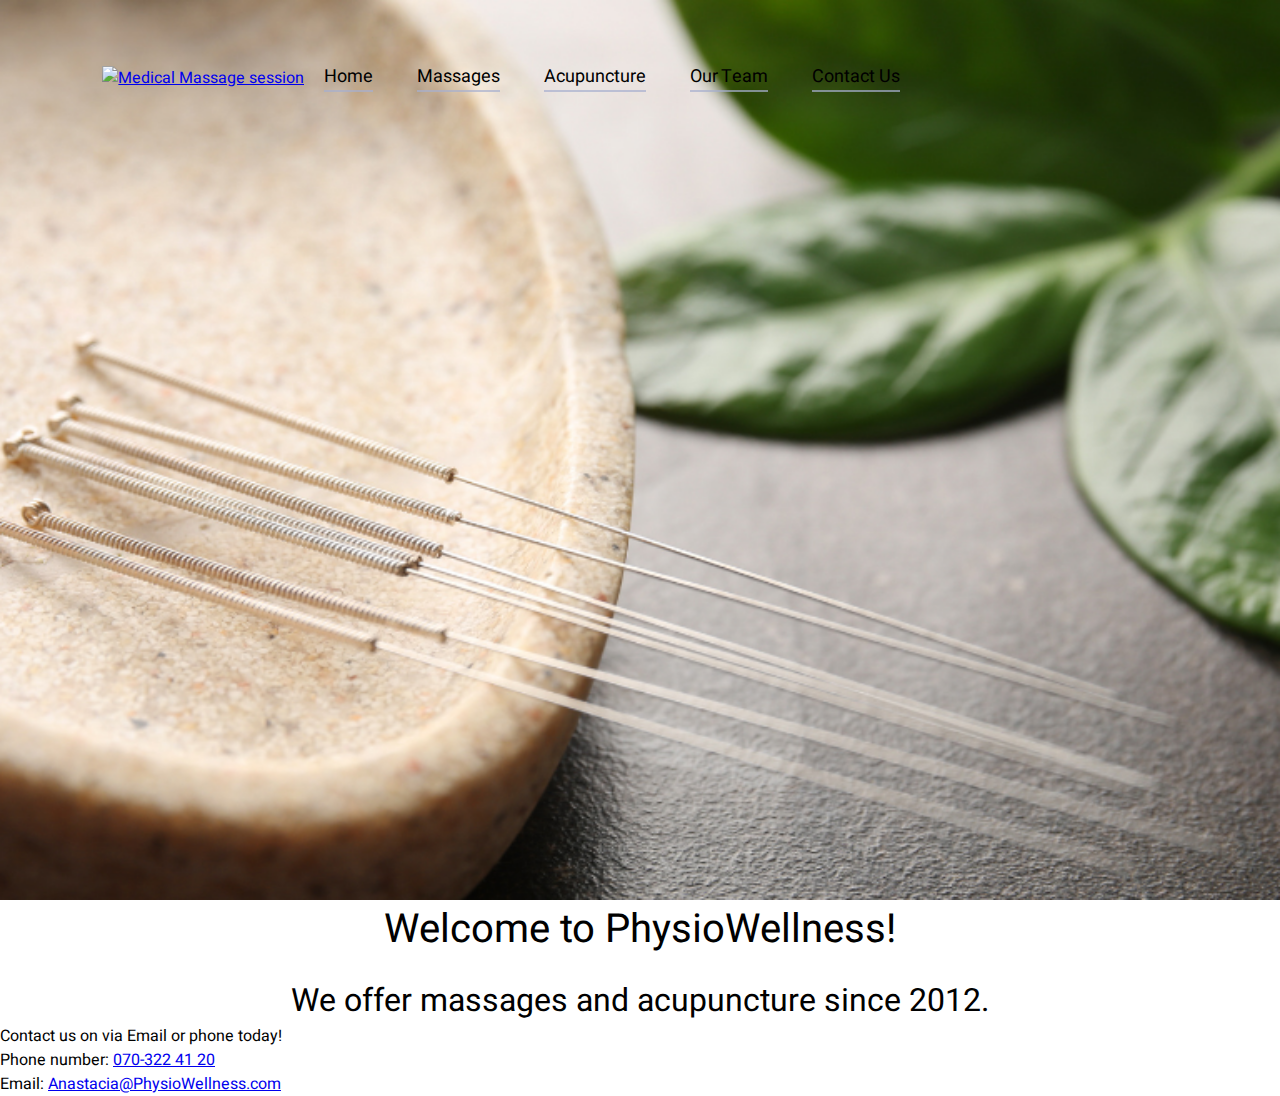
==== Index.html @ ebffbf8b "Edited CSS and made the background visible. Nav bar is fixed but not interactive. Logo is intended s" ====
<!DOCTYPE html>
<html lang="en">
<head>
    <meta charset="UTF-8">
    <meta http-equiv="X-UA-Compatible" content="IE=edge">
    <meta name="viewport" content="width=device-width, initial-scale=1.0">

    <script src="https://kit.fontawesome.com/4086d1cc1f.js" crossorigin="anonymous"></script>

    <link rel="stylesheet" href="Assets/Css/style.css">
    <link rel="preconnect" href="https://fonts.googleapis.com">
    <link rel="preconnect" href="https://fonts.gstatic.com" crossorigin>
    <link href="https://fonts.googleapis.com/css2?family=Heebo:wght@200;400;500;600&display=swap" rel="stylesheet">
    <title>PhysioWellness</title>

</head>

<body>

    <link rel="stylesheet" href="https://cdnjs.cloudflare.com/ajax/libs/font-awesome/4.7.0/css/font-awesome.min.css">

    <section class="header">
      <nav>
        <a href="index.html"><img src="Assets/Images/logo.png" alt="Medical Massage session" width="400"></a>
        <div class="nav-links">
        <ul>
          <li><a href="">Home</a></li>
            <li><a href="">Massages</a></li>
              <li><a href="">Acupuncture</a></li>
                <li><a href="">Our Team</a></li>
                <li><a href="">Contact Us</a></li>
        </ul>
        </div>
    </nav>
    </section>




<p style="text-align: center;" class=""><span style="font-size: 40px;" class="mobile-oversized">Welcome to PhysioWellness!</span></p>
<p style="font-size: 12px; text-align: center;" class="mobile-undersized-upper"><span class="textnormal mobile-undersized-upper" style="font-size: 12px;">&nbsp;</span></p>
<p style="text-align: center;" class=""><span style="font-size: 32px;" class="mobile-oversized">We offer massages and acupuncture since 2012. </span></p>




    <footer>
        <div>Contact us on via Email or phone today!</div>
        <span class="contact-field-name">Phone number:</span>
        <a href="tel:070-322 41 20">070-322 41 20</a>
    </div><div></div>
    <span class="contact-field-name">Email:</span>
        <span class="contact-field-content">
        <a href="mailto:Anastacia@PhysioWellness.com">Anastacia@PhysioWellness.com</a>
    </footer>
</body>
</html>
---- Assets/Css/style.css ----
*{
  margin: 0;
  padding: 0;
  font-family: 'Heebo', sans-serif;

}

.header{
    min-height: 100vh;
    width: 100%;
    background-image: url('../Images/bop.png'),linear-gradient(rgba(154, 156, 167, 0.7),rgba(4,9,30,0.7));
    background-position: center;
    background-size: cover;
    position: relative;
}

nav{
display: flex;
padding: 4% 8%;
justify-content: space-between;
align-items: center;

}

nav img{
  width: 180px;

}

.nav-links{
  flex: 1;
  text-align: left;
}

.nav-links ul li{
  list-style: none;
  display: inline-block;
  padding: 12px 20px;
  position: relative;
}

.nav-links ul li a{
  color:rgb(0, 0, 0);
  text-decoration: none;
  font-size:18px;
}

.nav-links ul li::after{
  content:"";
  width: 100;
  height: 2px;
  background:rgba(167, 175, 207, 0.7);
  display: block;
  margin: auto;
}
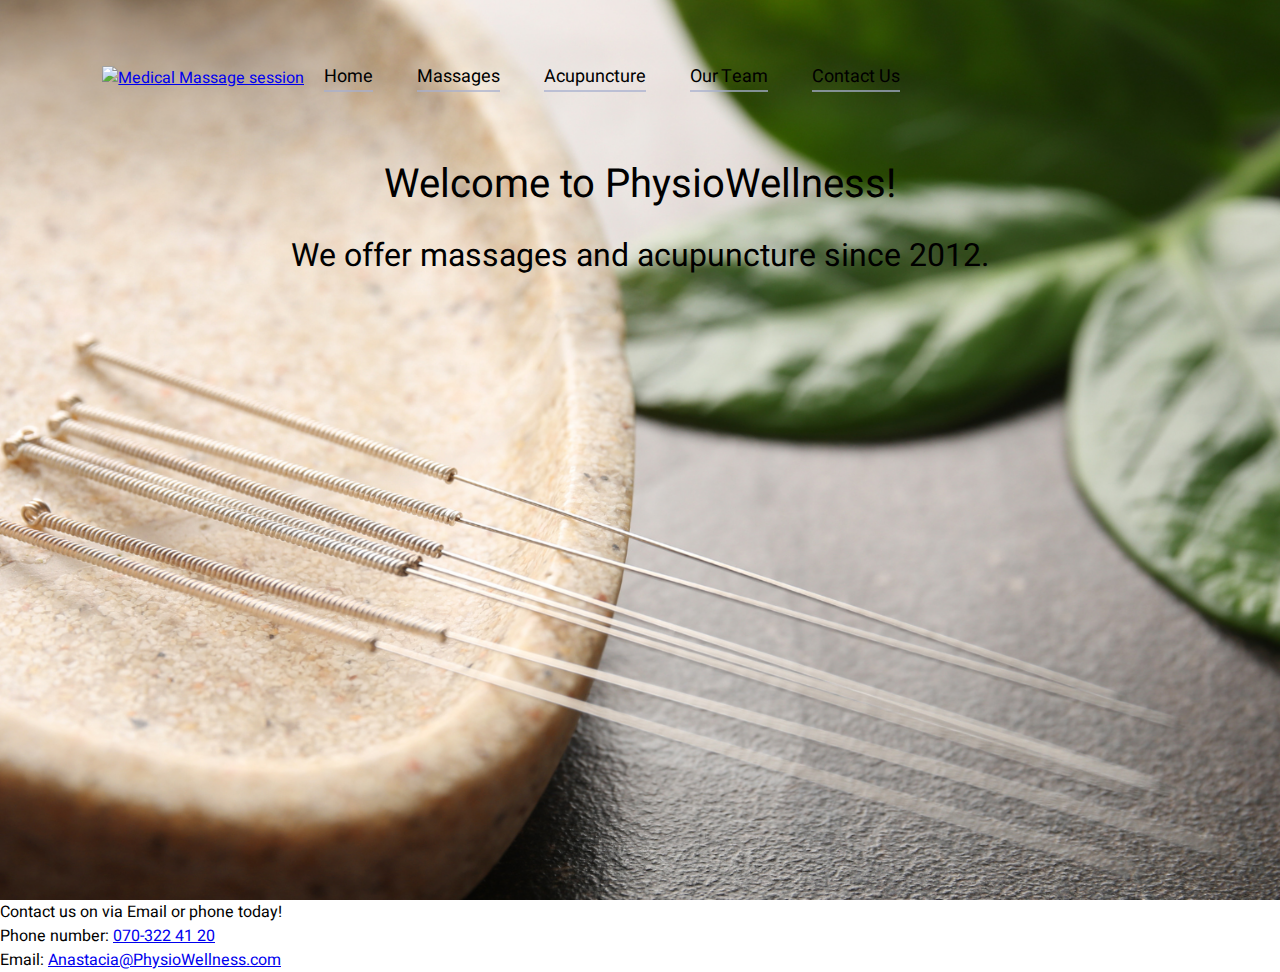
==== commit 5b339aee: "Deleted unneccesary files." ====
--- a/Index.html
+++ b/Index.html
@@ -32,14 +32,14 @@
         </ul>
         </div>
     </nav>
-    </section>
+
+    <p style="text-align: center;" class=""><span style="font-size: 40px;" class="mobile-oversized">Welcome to PhysioWellness!</span></p>
+    <p style="font-size: 12px; text-align: center;" class="mobile-undersized-upper"><span class="textnormal mobile-undersized-upper" style="font-size: 12px;">&nbsp;</span></p>
+    <p style="text-align: center;" class=""><span style="font-size: 32px;" class="mobile-oversized">We offer massages and acupuncture since 2012. </span></p>
 
 
 
-
-<p style="text-align: center;" class=""><span style="font-size: 40px;" class="mobile-oversized">Welcome to PhysioWellness!</span></p>
-<p style="font-size: 12px; text-align: center;" class="mobile-undersized-upper"><span class="textnormal mobile-undersized-upper" style="font-size: 12px;">&nbsp;</span></p>
-<p style="text-align: center;" class=""><span style="font-size: 32px;" class="mobile-oversized">We offer massages and acupuncture since 2012. </span></p>
+    </section>
 
 
 
--- a/Assets/Css/style.css
+++ b/Assets/Css/style.css
@@ -9,7 +9,7 @@
 .header{
     min-height: 100vh;
     width: 100%;
-    background-image: url('../Images/bop.png'),linear-gradient(rgba(154, 156, 167, 0.7),rgba(4,9,30,0.7));
+    background-image: url('../Images/header2.png'),linear-gradient(rgba(154, 156, 167, 0.7),rgba(4,9,30,0.7));
     background-position: center;
     background-size: cover;
     position: relative;
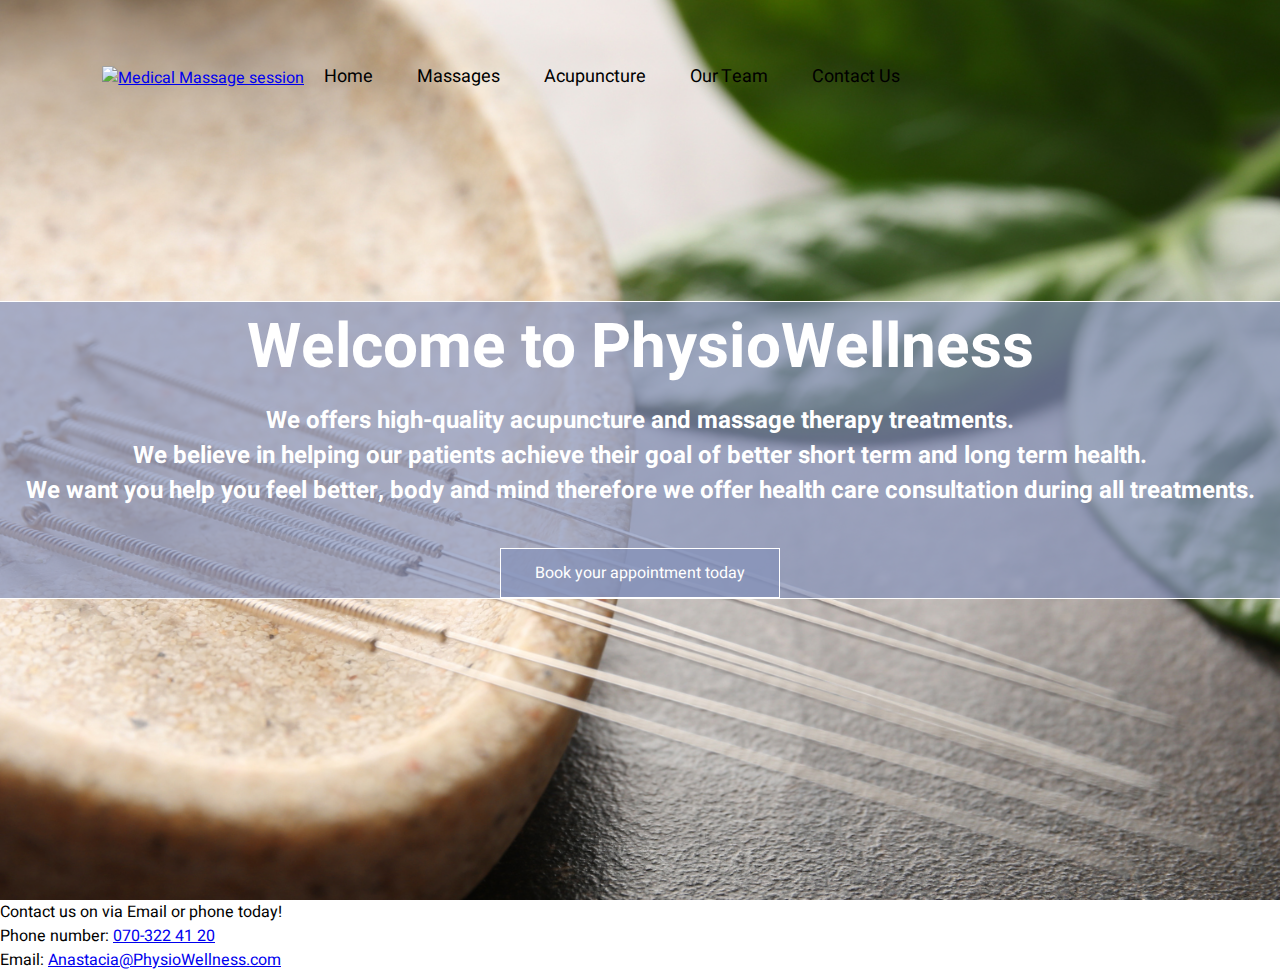
==== commit 0dc6ecc5: "Added hover css to my nav menu. Made text boxes for the front page." ====
--- a/Index.html
+++ b/Index.html
@@ -33,12 +33,15 @@
         </div>
     </nav>
 
-    <p style="text-align: center;" class=""><span style="font-size: 40px;" class="mobile-oversized">Welcome to PhysioWellness!</span></p>
-    <p style="font-size: 12px; text-align: center;" class="mobile-undersized-upper"><span class="textnormal mobile-undersized-upper" style="font-size: 12px;">&nbsp;</span></p>
-    <p style="text-align: center;" class=""><span style="font-size: 32px;" class="mobile-oversized">We offer massages and acupuncture since 2012. </span></p>
 
+    <div class="text-box">
+    <h1>Welcome to PhysioWellness</h1>
+    <h2>We offers high-quality acupuncture and massage therapy treatments. <br>
+      We believe in helping our patients achieve their goal of better short term and long term health. <br>
+      We want you help you feel better, body and mind therefore we offer health care consultation during all treatments.</h2>
+      <a href="" class="book-link">Book your appointment today</a>
 
-
+    </div>
     </section>
 
 
--- a/Assets/Css/style.css
+++ b/Assets/Css/style.css
@@ -47,10 +47,61 @@
 }
 
 .nav-links ul li::after{
-  content:"";
-  width: 100;
+  content:'';
+  width: 0%;
   height: 2px;
-  background:rgba(167, 175, 207, 0.7);
+  background:rgba(98, 112, 151, 0.7);
   display: block;
   margin: auto;
-}+  transition: 0.5s;
+}
+
+.nav-links ul li:hover::after{
+  width:  100%
+}
+
+.text-box{
+  width: 100%;
+  color: white;
+  position: absolute;
+  top: 50%;
+  left:50%;
+  transform: translate(-50%, -50%);
+  text-align: center;
+
+}
+
+.text-box {
+  border: 1px solid white;
+  background:rgba(132, 146, 185, 0.7);
+  
+}
+
+.text-box h1{
+  font-size: 62px;
+}
+.text-box h2{
+  margin: 10px 0 40px;
+  font-size: 24px;
+
+}
+
+.book-link{
+  display: inline-block;
+  text-decoration:none;
+  color: white;
+  border: 1px solid white;
+  padding: 12px 34px;
+  font-size: 24;
+  background:rgba(132, 146, 185, 0.7);
+  position: relative;
+  cursor: pointer;
+}
+.book-link:hover{
+  border: 1px solid rgb(75, 75, 104);
+  background: rgb(75, 75, 104);
+  border: 1px solid white;
+  transition: 1s;
+}
+
+
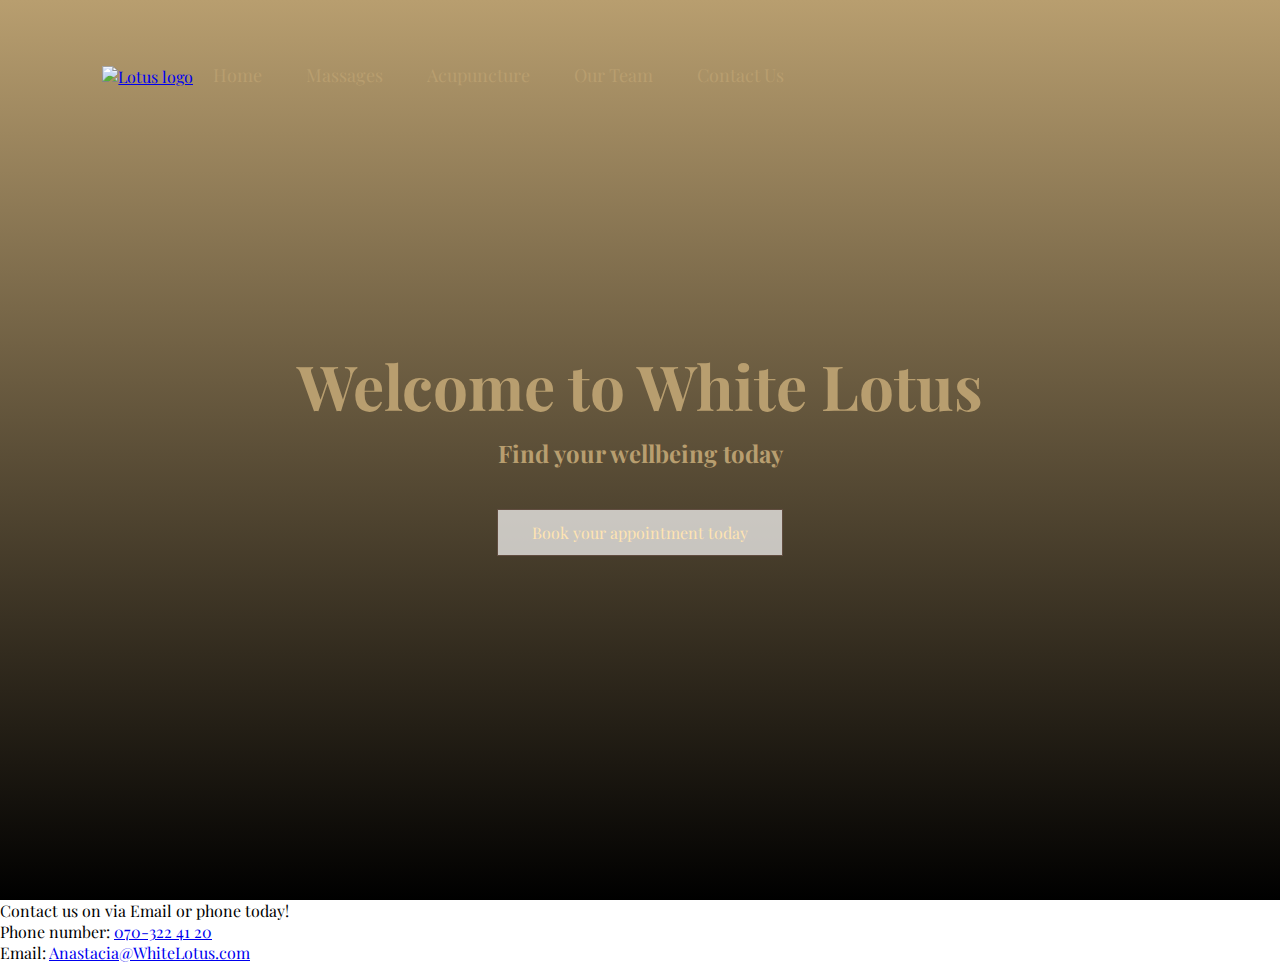
==== commit 86c1e933: "Removed code for hamburger. Not working." ====
--- a/Index.html
+++ b/Index.html
@@ -10,7 +10,8 @@
     <link rel="stylesheet" href="Assets/Css/style.css">
     <link rel="preconnect" href="https://fonts.googleapis.com">
     <link rel="preconnect" href="https://fonts.gstatic.com" crossorigin>
-    <link href="https://fonts.googleapis.com/css2?family=Heebo:wght@200;400;500;600&display=swap" rel="stylesheet">
+    <style>@import url('https://fonts.googleapis.com/css2?family=Playfair+Display:ital,wght@0,400;0,500;0,600;1,400;1,500;1,600&display=swap');
+    </style>
     <title>PhysioWellness</title>
 
 </head>
@@ -21,8 +22,8 @@
 
     <section class="header">
       <nav>
-        <a href="index.html"><img src="Assets/Images/logo.png" alt="Medical Massage session" width="400"></a>
-        <div class="nav-links">
+        <a href="index.html"><img src="Assets/Images/logo2.png" alt="Lotus logo" width="400"></a>
+        <div class="nav-links" id="navLinks">
         <ul>
           <li><a href="">Home</a></li>
             <li><a href="">Massages</a></li>
@@ -35,17 +36,12 @@
 
 
     <div class="text-box">
-    <h1>Welcome to PhysioWellness</h1>
-    <h2>We offers high-quality acupuncture and massage therapy treatments. <br>
-      We believe in helping our patients achieve their goal of better short term and long term health. <br>
-      We want you help you feel better, body and mind therefore we offer health care consultation during all treatments.</h2>
+    <h1>Welcome to White Lotus</h1>
+    <h2>Find your wellbeing today</h2>
       <a href="" class="book-link">Book your appointment today</a>
 
     </div>
     </section>
-
-
-
 
     <footer>
         <div>Contact us on via Email or phone today!</div>
@@ -54,7 +50,8 @@
     </div><div></div>
     <span class="contact-field-name">Email:</span>
         <span class="contact-field-content">
-        <a href="mailto:Anastacia@PhysioWellness.com">Anastacia@PhysioWellness.com</a>
+        <a href="mailto:Anastacia@PhysioWellness.com">Anastacia@WhiteLotus.com</a>
     </footer>
+
 </body>
 </html>--- a/Assets/Css/style.css
+++ b/Assets/Css/style.css
@@ -2,14 +2,15 @@
 *{
   margin: 0;
   padding: 0;
-  font-family: 'Heebo', sans-serif;
+  font-family: 'Playfair Display', serif;
+
 
 }
 
 .header{
     min-height: 100vh;
     width: 100%;
-    background-image: url('../Images/header2.png'),linear-gradient(rgba(154, 156, 167, 0.7),rgba(4,9,30,0.7));
+    background-image: url('../Images/Firstbackground.png'),linear-gradient(#B89E6F,black);
     background-position: center;
     background-size: cover;
     position: relative;
@@ -41,7 +42,7 @@
 }
 
 .nav-links ul li a{
-  color:rgb(0, 0, 0);
+  color:#B89E6F;
   text-decoration: none;
   font-size:18px;
 }
@@ -50,7 +51,7 @@
   content:'';
   width: 0%;
   height: 2px;
-  background:rgba(98, 112, 151, 0.7);
+  background:black;
   display: block;
   margin: auto;
   transition: 0.5s;
@@ -62,19 +63,12 @@
 
 .text-box{
   width: 100%;
-  color: white;
+  color: #B89E6F;
   position: absolute;
   top: 50%;
   left:50%;
   transform: translate(-50%, -50%);
   text-align: center;
-
-}
-
-.text-box {
-  border: 1px solid white;
-  background:rgba(132, 146, 185, 0.7);
-  
 }
 
 .text-box h1{
@@ -89,19 +83,44 @@
 .book-link{
   display: inline-block;
   text-decoration:none;
-  color: white;
-  border: 1px solid white;
+  color: #FFE4B3;
+  border: 1px solid rgb(97, 77, 64);
   padding: 12px 34px;
   font-size: 24;
-  background:rgba(132, 146, 185, 0.7);
+  background:rgba(255, 255, 255, 0.7);
   position: relative;
   cursor: pointer;
 }
 .book-link:hover{
-  border: 1px solid rgb(75, 75, 104);
-  background: rgb(75, 75, 104);
-  border: 1px solid white;
+  border: 1px solid rgb(97, 77, 64);
+  background:rgba(44, 35, 22, 0.7);
   transition: 1s;
 }
 
+@media (max-width: 700px){
+  .text-box h1{
+    font-size: 20px;
+  }
+  .nav-links ul li{
+    display: block;
+  }
+  .nav-links{
+    position: absolute;
+    background:rgba(44, 35, 22, 0.7);
+    height: 100vh;
+    width: 200px;
+    top: 0;
+    right: -200px;
+    text-align: left;
+    z-index: 2;
+    transition: 1s;
+  }
+  .nav-links ul{
+    padding: 35px;
+  }
+}
 
+
+
+
+
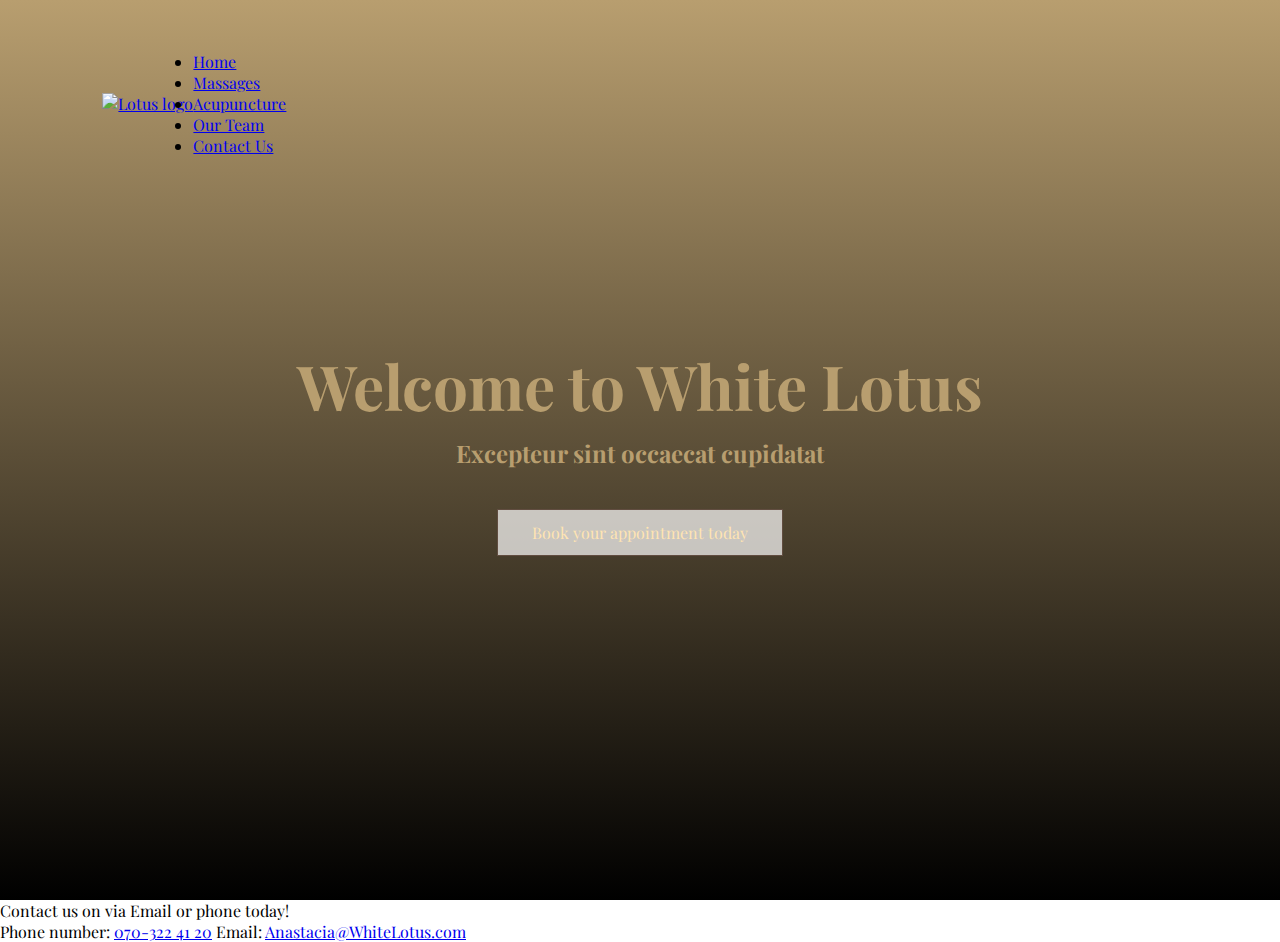
==== commit 43c071c7: "Minor changes before running off to work. Made the nav menu link to new empty pages." ====
--- a/Index.html
+++ b/Index.html
@@ -1,57 +1,77 @@
 <!DOCTYPE html>
 <html lang="en">
-<head>
-    <meta charset="UTF-8">
-    <meta http-equiv="X-UA-Compatible" content="IE=edge">
-    <meta name="viewport" content="width=device-width, initial-scale=1.0">
+  <head>
+    <meta charset="UTF-8" />
+    <meta http-equiv="X-UA-Compatible" content="IE=edge" />
+    <meta name="viewport" content="width=device-width, initial-scale=1.0" />
 
-    <script src="https://kit.fontawesome.com/4086d1cc1f.js" crossorigin="anonymous"></script>
+    <script
+      src="https://kit.fontawesome.com/4086d1cc1f.js"
+      crossorigin="anonymous"
+    ></script>
 
-    <link rel="stylesheet" href="Assets/Css/style.css">
-    <link rel="preconnect" href="https://fonts.googleapis.com">
-    <link rel="preconnect" href="https://fonts.gstatic.com" crossorigin>
-    <style>@import url('https://fonts.googleapis.com/css2?family=Playfair+Display:ital,wght@0,400;0,500;0,600;1,400;1,500;1,600&display=swap');
+    <link rel="preconnect" href="https://fonts.googleapis.com" />
+    <link rel="preconnect" href="https://fonts.gstatic.com" crossorigin />
+    <style>
+      @import url('https://fonts.googleapis.com/css2?family=Playfair+Display:ital,wght@0,400;0,500;0,600;1,400;1,500;1,600&display=swap');
     </style>
-    <title>PhysioWellness</title>
 
-</head>
+    <link rel="stylesheet" href="Assets/Css/style.css" />
 
-<body>
+    <title>White Lotus</title>
+  </head>
 
-    <link rel="stylesheet" href="https://cdnjs.cloudflare.com/ajax/libs/font-awesome/4.7.0/css/font-awesome.min.css">
+  <body>
+    <header class="header">
+      <div class="container">
+        <nav>
+          <a href="index.html"
+            ><img src="Assets/Images/logo2.png" alt="Lotus logo"
+          /></a>
 
-    <section class="header">
-      <nav>
-        <a href="index.html"><img src="Assets/Images/logo2.png" alt="Lotus logo" width="400"></a>
-        <div class="nav-links" id="navLinks">
-        <ul>
-          <li><a href="">Home</a></li>
-            <li><a href="">Massages</a></li>
-              <li><a href="">Acupuncture</a></li>
-                <li><a href="">Our Team</a></li>
-                <li><a href="">Contact Us</a></li>
-        </ul>
+          <ul class="nav-links" id="navLinks">
+            <li><a href="Index.html">Home</a></li>
+            <li><a href="Massages.html">Massages</a></li>
+            <li><a href="Acupuncture.html">Acupuncture</a></li>
+            <li><a href="Team.html">Our Team</a></li>
+            <li><a href="Contact.html">Contact Us</a></li>
+          </ul>
+          <i class="mobile-icon fas fa-bars"></i>
+        </nav>
+
+        <div class="text-box">
+          <h1>Welcome to White Lotus</h1>
+          <h2>Excepteur sint occaecat cupidatat</h2>
+          <a href="" class="book-link">Book your appointment today</a>
         </div>
-    </nav>
-
-
-    <div class="text-box">
-    <h1>Welcome to White Lotus</h1>
-    <h2>Find your wellbeing today</h2>
-      <a href="" class="book-link">Book your appointment today</a>
-
-    </div>
-    </section>
+      </div>
+    </header>
 
     <footer>
+      <div class="container">
         <div>Contact us on via Email or phone today!</div>
         <span class="contact-field-name">Phone number:</span>
         <a href="tel:070-322 41 20">070-322 41 20</a>
-    </div><div></div>
-    <span class="contact-field-name">Email:</span>
+
+        <span class="contact-field-name">Email:</span>
         <span class="contact-field-content">
-        <a href="mailto:Anastacia@PhysioWellness.com">Anastacia@WhiteLotus.com</a>
+          <a href="mailto:Anastacia@WhiteLotus.com"
+            >Anastacia@WhiteLotus.com</a
+          >
+        </span>
+      </div>
     </footer>
 
-</body>
-</html>+    <!-- Script -->
+    <script>
+      // Hamburger
+      let menu = document.querySelector('.mobile-icon');
+      let navbar = document.querySelector('.nav-links');
+
+      menu.addEventListener('click', () => {
+        menu.classList.toggle('fa-times');
+        navbar.classList.toggle('active');
+      });
+    </script>
+  </body>
+</html>
